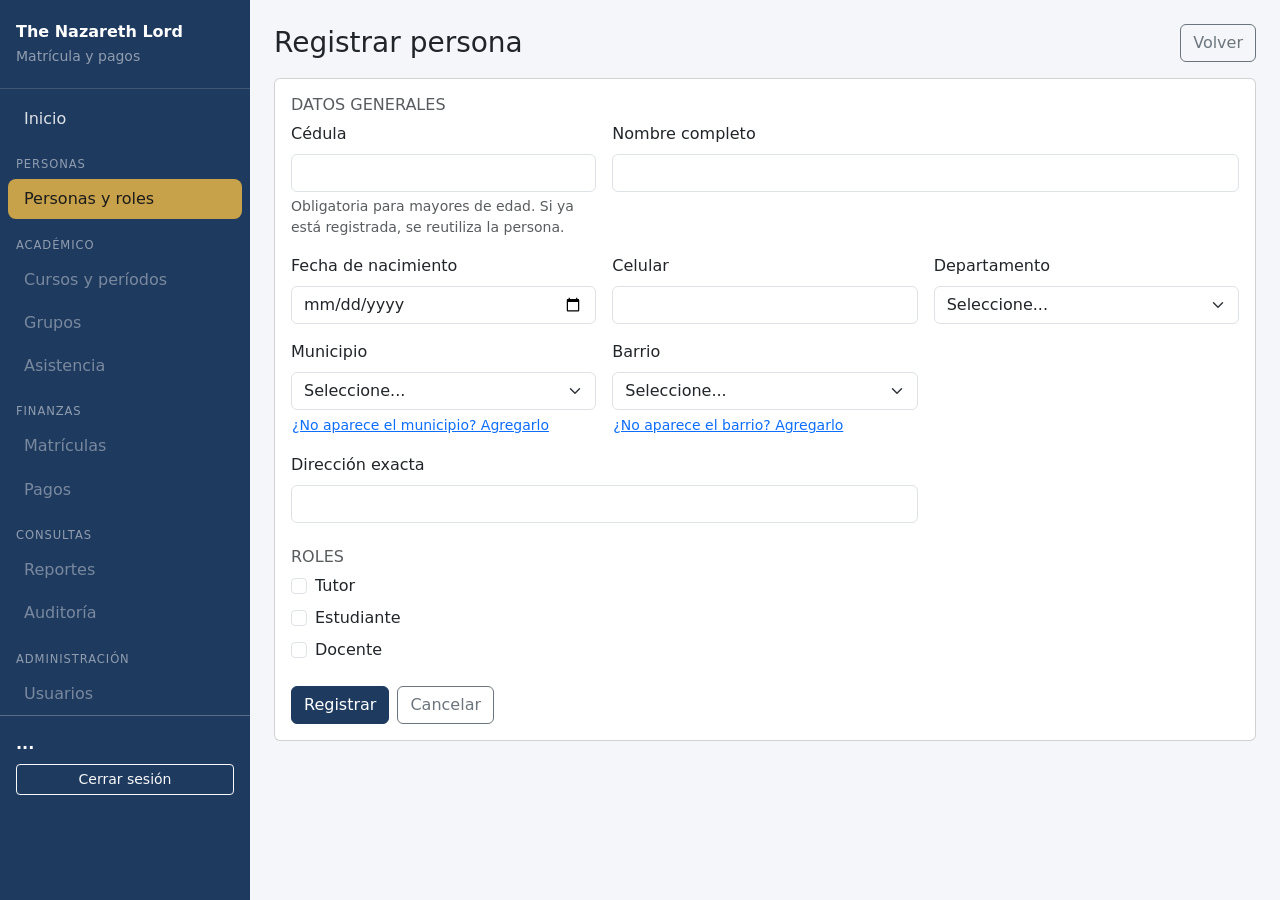
==== sistemaTNL/wwwroot/persona-nueva.html @ ce9fae58 "municipios, búsqueda al escribir y el formulario de registro" ====
﻿<!doctype html>
<html lang="es">
<head>
    <meta charset="utf-8">
    <meta name="viewport" content="width=device-width, initial-scale=1">
    <title>Registrar persona - The Nazareth Lord</title>
    <link href="https://cdn.jsdelivr.net/npm/bootstrap@5.3.3/dist/css/bootstrap.min.css" rel="stylesheet">
    <link href="css/estilos.css" rel="stylesheet">
</head>
<body>
    <div class="d-flex estructura">

        <!-- El menú lo dibuja layout.js -->
        <div id="menu"></div>

        <main class="contenido p-3 p-md-4">
            <div class="d-flex justify-content-between align-items-center mb-3">
                <h1 class="h3 mb-0">Registrar persona</h1>
                <a href="personas.html" class="btn btn-outline-secondary">Volver</a>
            </div>

            <!-- Mensajes de error o de aviso -->
            <div id="mensaje"></div>

            <!-- Resultado cuando el registro sale bien -->
            <div id="exito" class="d-none"></div>

            <form id="formPersona" class="card card-body" novalidate>

                <!-- ===== Datos generales ===== -->
                <h2 class="h6 text-uppercase text-muted">Datos generales</h2>
                <div class="row g-3 mb-4">
                    <div class="col-12 col-md-4">
                        <label class="form-label" for="campoCedula">Cédula</label>
                        <input id="campoCedula" class="form-control" maxlength="20" autocomplete="off">
                        <div class="form-text">Obligatoria para mayores de edad. Si ya está registrada, se reutiliza la persona.</div>
                    </div>

                    <!-- Aviso cuando la cédula ya existe -->
                    <div class="col-12 d-none" id="avisoExistente"></div>

                    <div class="col-12 col-md-8">
                        <label class="form-label" for="campoNombre">Nombre completo</label>
                        <input id="campoNombre" class="form-control" maxlength="150">
                    </div>
                    <div class="col-12 col-md-4">
                        <label class="form-label" for="campoFecha">Fecha de nacimiento</label>
                        <input id="campoFecha" type="date" class="form-control">
                    </div>
                    <div class="col-12 col-md-4">
                        <label class="form-label" for="campoCelular">Celular</label>
                        <input id="campoCelular" class="form-control" maxlength="20">
                    </div>
                    <div class="col-12 col-md-4">
                        <label class="form-label" for="selDepartamento">Departamento</label>
                        <select id="selDepartamento" class="form-select"></select>
                    </div>
                    <div class="col-12 col-md-4">
                        <label class="form-label" for="selMunicipio">Municipio</label>
                        <select id="selMunicipio" class="form-select"></select>
                        <button type="button" id="btnNuevoMunicipio" class="btn btn-link btn-sm p-0 mt-1">¿No aparece el municipio? Agregarlo</button>
                        <div id="cajaMunicipio" class="input-group mt-2 d-none">
                            <input id="campoMunicipioNuevo" class="form-control" placeholder="Nombre del municipio" maxlength="100">
                            <button type="button" id="btnGuardarMunicipio" class="btn btn-outline-primary">Agregar</button>
                        </div>
                    </div>
                    <div class="col-12 col-md-4">
                        <label class="form-label" for="selBarrio">Barrio</label>
                        <select id="selBarrio" class="form-select"></select>
                        <button type="button" id="btnNuevoBarrio" class="btn btn-link btn-sm p-0 mt-1">¿No aparece el barrio? Agregarlo</button>
                        <div id="cajaBarrio" class="input-group mt-2 d-none">
                            <input id="campoBarrioNuevo" class="form-control" placeholder="Nombre del barrio" maxlength="100">
                            <button type="button" id="btnGuardarBarrio" class="btn btn-outline-primary">Agregar</button>
                        </div>
                    </div>
                    <div class="col-12 col-md-8">
                        <label class="form-label" for="campoDireccion">Dirección exacta</label>
                        <input id="campoDireccion" class="form-control" maxlength="250">
                    </div>
                </div>

                <!-- ===== Roles ===== -->
                <h2 class="h6 text-uppercase text-muted">Roles</h2>

                <div class="form-check mb-2">
                    <input class="form-check-input" type="checkbox" id="chkTutor">
                    <label class="form-check-label" for="chkTutor">Tutor</label>
                </div>

                <div class="form-check mb-2">
                    <input class="form-check-input" type="checkbox" id="chkEstudiante">
                    <label class="form-check-label" for="chkEstudiante">Estudiante</label>
                </div>
                <div id="panelEstudiante" class="ms-4 mb-3 d-none">
                    <label class="form-label" for="selTutor">Tutor responsable</label>
                    <select id="selTutor" class="form-select"></select>
                    <div id="ayudaTutor" class="form-text"></div>
                </div>

                <div class="form-check mb-2">
                    <input class="form-check-input" type="checkbox" id="chkDocente">
                    <label class="form-check-label" for="chkDocente">Docente</label>
                </div>
                <div id="panelDocente" class="ms-4 mb-3 d-none">
                    <div class="form-check mb-2">
                        <input class="form-check-input" type="checkbox" id="chkLicenciado">
                        <label class="form-check-label" for="chkLicenciado">Es licenciado</label>
                    </div>
                    <div class="row g-3">
                        <div class="col-12 col-md-4">
                            <label class="form-label" for="campoAnios">Años de experiencia</label>
                            <input id="campoAnios" type="number" min="0" max="80" value="0" class="form-control">
                        </div>
                        <div class="col-12 col-md-8">
                            <label class="form-label" for="campoInstituciones">Instituciones donde ha laborado</label>
                            <input id="campoInstituciones" class="form-control" maxlength="500">
                        </div>
                        <div class="col-12">
                            <label class="form-label">Disponibilidad (al menos una)</label>
                            <div id="cajaModalidades" class="d-flex flex-wrap gap-3"></div>
                        </div>
                    </div>
                </div>

                <div class="d-flex gap-2 mt-3">
                    <button type="submit" id="btnRegistrar" class="btn btn-primario">Registrar</button>
                    <a href="personas.html" class="btn btn-outline-secondary">Cancelar</a>
                </div>
            </form>
        </main>
    </div>

    <script src="https://cdn.jsdelivr.net/npm/bootstrap@5.3.3/dist/js/bootstrap.bundle.min.js"></script>
    <script src="js/api.js"></script>
    <script src="js/layout.js"></script>
    <script src="js/ubicaciones.js"></script>
    <script>
    // @ts-nocheck   (desactiva la revisión de tipos del editor para este bloque)

    let personaExistente = null;   // se llena si la cédula ya está registrada
    const EDAD_MAYORIA = 18;       // solo para el texto de ayuda; la regla real la valida el servidor

    // Campos de datos generales (se bloquean cuando se reutiliza una persona)
    const CAMPOS_GENERALES = ['campoNombre', 'campoFecha', 'campoCelular', 'campoDireccion',
                              'selDepartamento', 'selMunicipio', 'selBarrio'];

    // ---------- Mensajes ----------
    function mostrarMensaje(tipo, texto) {
      const caja = el('mensaje');
      caja.replaceChildren();
      if (!tipo) return;
      const d = document.createElement('div');
      d.className = `alert alert-${tipo}`;
      d.textContent = texto;
      caja.appendChild(d);
    }

    // ---------- Datos de apoyo ----------
    // Tutores habilitados para el desplegable del estudiante
    async function cargarTutores() {
      const r = await api('/api/personas/tutores');
      const sel = el('selTutor');
      sel.replaceChildren();
      const sin = document.createElement('option');
      sin.value = '';
      sin.textContent = '— Sin tutor (solo mayores de edad) —';
      sel.appendChild(sin);
      for (const t of (r.ok ? r.datos : [])) {
        const o = document.createElement('option');
        o.value = String(t.idTutor);
        o.textContent = t.nombreCompleto + (t.cedula ? ` (${t.cedula})` : '');
        sel.appendChild(o);
      }
    }

    // Modalidades habilitadas, como casillas
    async function cargarModalidades() {
      const r = await api('/api/modalidades');
      const caja = el('cajaModalidades');
      caja.replaceChildren();
      for (const m of (r.ok ? r.datos : []).filter((x) => x.estado)) {
        const div = document.createElement('div');
        div.className = 'form-check';
        const chk = document.createElement('input');
        chk.type = 'checkbox';
        chk.className = 'form-check-input modalidad';
        chk.id = 'mod' + m.idModalidad;
        chk.value = String(m.idModalidad);
        const lbl = document.createElement('label');
        lbl.className = 'form-check-label';
        lbl.htmlFor = chk.id;
        lbl.textContent = m.nombre;
        div.append(chk, lbl);
        caja.appendChild(div);
      }
    }

    // ---------- Edad y ayuda del tutor ----------
    function edadActual() {
      const f = el('campoFecha').value;
      if (!f) return null;
      const n = new Date(f + 'T00:00:00');
      const hoy = new Date();
      let edad = hoy.getFullYear() - n.getFullYear();
      const cumple = new Date(hoy.getFullYear(), n.getMonth(), n.getDate());
      if (hoy < cumple) edad--;
      return edad;
    }

    function actualizarAyudaTutor() {
      const edad = edadActual();
      const ayuda = el('ayudaTutor');
      if (edad === null) ayuda.textContent = 'Indique la fecha de nacimiento para saber si el tutor es obligatorio.';
      else if (edad < EDAD_MAYORIA) ayuda.textContent = `Tiene ${edad} años: es menor de edad, el tutor es obligatorio.`;
      else ayuda.textContent = `Tiene ${edad} años: es mayor de edad, el tutor es opcional.`;
    }

    // ---------- Mostrar u ocultar los paneles de cada rol ----------
    el('chkEstudiante').addEventListener('change', (e) => {
      el('panelEstudiante').classList.toggle('d-none', !e.target.checked);
      actualizarAyudaTutor();
    });
    el('chkDocente').addEventListener('change', (e) => {
      el('panelDocente').classList.toggle('d-none', !e.target.checked);
    });
    el('campoFecha').addEventListener('change', actualizarAyudaTutor);

    // ---------- Cédula ya registrada (RN017) ----------
    function bloquearGenerales(bloquear) {
      for (const id of CAMPOS_GENERALES) el(id).disabled = bloquear;
        el('btnNuevoBarrio').classList.toggle('d-none', bloquear);
        el('btnNuevoMunicipio').classList.toggle('d-none', bloquear);
    }

    // Si se edita la cédula después de haber detectado una persona, se vuelve al estado inicial
    el('campoCedula').addEventListener('input', () => {
      if (!personaExistente) return;
      personaExistente = null;
      bloquearGenerales(false);
      for (const id of CAMPOS_GENERALES) { if (!id.startsWith('sel')) el(id).value = ''; }
      iniciarUbicaciones(el('selDepartamento'), el('selMunicipio'), el('selBarrio'));
      el('avisoExistente').classList.add('d-none');
      for (const id of ['chkTutor', 'chkEstudiante', 'chkDocente']) {
        el(id).disabled = false;
        el(id).checked = false;
      }
      el('panelEstudiante').classList.add('d-none');
      el('panelDocente').classList.add('d-none');
    });

    // Al salir del campo cédula se busca si la persona ya existe
    el('campoCedula').addEventListener('blur', async () => {
      const cedula = el('campoCedula').value.trim();
      if (!cedula || personaExistente) return;

      const r = await api(`/api/personas/buscar?cedula=${encodeURIComponent(cedula)}`);
      if (!r.ok) return;   // 404 = no existe: es una persona nueva

      const p = r.datos;
      personaExistente = p;

      // Se muestran sus datos actuales (no editables aquí)
      el('campoNombre').value = p.nombreCompleto ?? '';
      el('campoFecha').value = p.fechaNacimiento ?? '';
      el('campoCelular').value = p.celular ?? '';
      el('campoDireccion').value = p.direccionExacta ?? '';
      llenarSelect(el('selDepartamento'), await (async () => {
        const d = await api('/api/ubicaciones/departamentos');
        return d.ok ? d.datos : [];
      })(), 'idDepartamento', p.idDepartamento);
      await cargarMunicipios(el('selMunicipio'), p.idDepartamento, p.idMunicipio);
      await cargarBarrios(el('selBarrio'), p.idMunicipio, p.idBarrio);
      bloquearGenerales(true);

      // Aviso y roles que ya tiene (esos se bloquean)
      const aviso = el('avisoExistente');
      aviso.className = 'col-12';
      aviso.replaceChildren();
      const d = document.createElement('div');
      d.className = 'alert alert-info mb-0';
      d.textContent = `Esta persona ya está registrada (${p.nombreCompleto}). Se conservan sus datos y solo se le agregarán los roles que marque.`;
      aviso.appendChild(d);

      const tiene = { chkTutor: p.esTutor, chkEstudiante: p.esEstudiante, chkDocente: p.esDocente };
      for (const [id, ya] of Object.entries(tiene)) {
        el(id).disabled = !!ya;
        if (ya) el(id).checked = false;
      }
      actualizarAyudaTutor();
    });

// ---------- Agregar un municipio nuevo ----------
// Muestra u oculta la cajita para escribir el nombre
el('btnNuevoMunicipio').addEventListener('click', () => {
    el('cajaMunicipio').classList.toggle('d-none');
});

el('btnGuardarMunicipio').addEventListener('click', async () => {
    const nombre = el('campoMunicipioNuevo').value.trim();
    const idDepartamento = Number(el('selDepartamento').value);
    // Validaciones simples antes de llamar al servidor
    if (!idDepartamento) { mostrarMensaje('warning', 'Seleccione primero el departamento.'); return; }
    if (!nombre) { mostrarMensaje('warning', 'Escriba el nombre del municipio.'); return; }

    const r = await api('/api/ubicaciones/municipios', { method: 'POST', body: { nombre, idDepartamento } });
    if (!r.ok) { mostrarMensaje('danger', mensajeError(r)); return; }

    // Se recarga la lista de municipios y se deja seleccionado el nuevo
    await cargarMunicipios(el('selMunicipio'), idDepartamento, r.datos.idMunicipio);
    // Como el municipio es nuevo, todavía no tiene barrios
    await cargarBarrios(el('selBarrio'), r.datos.idMunicipio);
    el('campoMunicipioNuevo').value = '';
    el('cajaMunicipio').classList.add('d-none');
    mostrarMensaje('success', `Municipio "${nombre}" agregado. Ahora agregá su barrio.`);
});

// ---------- Agregar un barrio nuevo (RN016) ----------

    el('btnNuevoBarrio').addEventListener('click', () => {
      el('cajaBarrio').classList.toggle('d-none');
    });

    el('btnGuardarBarrio').addEventListener('click', async () => {
      const nombre = el('campoBarrioNuevo').value.trim();
      const idMunicipio = Number(el('selMunicipio').value);
      if (!idMunicipio) { mostrarMensaje('warning', 'Seleccione primero el departamento y el municipio.'); return; }
      if (!nombre) { mostrarMensaje('warning', 'Escriba el nombre del barrio.'); return; }

      const r = await api('/api/ubicaciones/barrios', { method: 'POST', body: { nombre, idMunicipio } });
      if (!r.ok) { mostrarMensaje('danger', mensajeError(r)); return; }

      // Se recarga la lista y se deja seleccionado el barrio nuevo
      await cargarBarrios(el('selBarrio'), idMunicipio);
      const opcion = [...el('selBarrio').options].find((o) => o.textContent === nombre);
      if (opcion) el('selBarrio').value = opcion.value;
      el('campoBarrioNuevo').value = '';
      el('cajaBarrio').classList.add('d-none');
      mostrarMensaje('success', `Barrio "${nombre}" agregado.`);
    });

    // ---------- Registrar ----------
    el('formPersona').addEventListener('submit', async (e) => {
      e.preventDefault();
      mostrarMensaje(null, '');

      const cuerpo = {
        nombreCompleto: el('campoNombre').value.trim(),
        fechaNacimiento: el('campoFecha').value,
        cedula: el('campoCedula').value.trim() || null,
        celular: el('campoCelular').value.trim() || null,
        idBarrio: Number(el('selBarrio').value),
        direccionExacta: el('campoDireccion').value.trim(),
        esTutor: el('chkTutor').checked && !el('chkTutor').disabled,
        estudiante: null,
        docente: null,
      };

      // Validaciones simples (las reglas de negocio las valida el servidor)
      if (!cuerpo.nombreCompleto) { mostrarMensaje('warning', 'El nombre es obligatorio.'); return; }
      if (!cuerpo.fechaNacimiento) { mostrarMensaje('warning', 'La fecha de nacimiento es obligatoria.'); return; }
      if (!cuerpo.idBarrio) { mostrarMensaje('warning', 'Seleccione el departamento, el municipio y el barrio.'); return; }
      if (!cuerpo.direccionExacta) { mostrarMensaje('warning', 'La dirección exacta es obligatoria.'); return; }

      // Rol estudiante
      if (el('chkEstudiante').checked && !el('chkEstudiante').disabled) {
        const t = el('selTutor').value;
        cuerpo.estudiante = { idTutor: t ? Number(t) : null };
      }

      // Rol docente
      if (el('chkDocente').checked && !el('chkDocente').disabled) {
        const ids = [...document.querySelectorAll('.modalidad:checked')].map((c) => Number(c.value));
        if (ids.length === 0) { mostrarMensaje('warning', 'Seleccione al menos una modalidad de disponibilidad para el docente.'); return; }
        const anios = Number(el('campoAnios').value);
        if (!Number.isInteger(anios) || anios < 0) { mostrarMensaje('warning', 'Los años de experiencia deben ser un número entero (0 o más).'); return; }
        cuerpo.docente = {
          esLicenciado: el('chkLicenciado').checked,
          aniosExperiencia: anios,
          institucionesLaborales: el('campoInstituciones').value.trim() || null,
          idModalidades: ids,
        };
      }

      const sinRoles = !cuerpo.esTutor && !cuerpo.estudiante && !cuerpo.docente;
      if (sinRoles && !confirm('No marcó ningún rol. ¿Registrar la persona sin roles?')) return;

      const boton = el('btnRegistrar');
      boton.disabled = true;
      const r = await api('/api/personas', { method: 'POST', body: cuerpo });
      boton.disabled = false;

      if (!r.ok) { mostrarMensaje('danger', mensajeError(r)); return; }

      // Registro correcto: se oculta el formulario y se muestra el resultado
      el('formPersona').classList.add('d-none');
      const ok = el('exito');
      ok.className = '';
      ok.replaceChildren();
      const alerta = document.createElement('div');
      alerta.className = 'alert alert-success';
      alerta.textContent = r.datos?.reutilizada
        ? `Se agregaron los roles a ${r.datos.nombreCompleto}.`
        : `${r.datos?.nombreCompleto} se registró correctamente.`;
      const otra = document.createElement('a');
      otra.href = 'persona-nueva.html';
      otra.className = 'btn btn-primario me-2';
      otra.textContent = 'Registrar otra persona';
      const ver = document.createElement('a');
      ver.href = 'personas.html';
      ver.className = 'btn btn-outline-secondary';
      ver.textContent = 'Ir a Personas';
      ok.append(alerta, otra, ver);
    });

    // ---------- Inicio ----------
    montarLayout('personas.html');
    iniciarUbicaciones(el('selDepartamento'), el('selMunicipio'), el('selBarrio'));
    cargarTutores();
    cargarModalidades();
    actualizarAyudaTutor();
    </script>
</body>
</html>
---- sistemaTNL/wwwroot/css/estilos.css ----
﻿/* Estilos comunes del sistema. Para cambiar los colores de la academia, editar solo estas variables. */
:root {
    --color-primario: #1f3a5f;
    --color-primario-oscuro: #162b47;
    --color-acento: #c8a24a;
}

/* ---------- Login ---------- */
.fondo-login {
    min-height: 100vh;
    display: flex;
    align-items: center;
    justify-content: center;
    background: linear-gradient(135deg, var(--color-primario), var(--color-primario-oscuro));
    padding: 1rem;
}

.tarjeta-login {
    width: 100%;
    max-width: 420px;
    border: 0;
    border-radius: 1rem;
}

.btn-primario {
    background: var(--color-primario);
    border-color: var(--color-primario);
    color: #fff;
}

    .btn-primario:hover {
        background: var(--color-primario-oscuro);
        border-color: var(--color-primario-oscuro);
        color: #fff;
    }

/* ---------- Estructura general (menú lateral + contenido) ---------- */
.barra-lateral {
    width: 250px;
    min-height: 100vh;
    background: var(--color-primario);
    color: #fff;
}

    .barra-lateral .marca {
        padding: 1.25rem 1rem;
        border-bottom: 1px solid rgba(255,255,255,.15);
    }

    .barra-lateral .nav-link {
        color: rgba(255,255,255,.85);
        border-radius: .5rem;
        margin: .1rem .5rem;
    }

        .barra-lateral .nav-link:hover {
            background: rgba(255,255,255,.12);
            color: #fff;
        }

        .barra-lateral .nav-link.active {
            background: var(--color-acento);
            color: #1b1b1b;
        }

        .barra-lateral .nav-link.disabled {
            color: rgba(255,255,255,.4);
        }

    .barra-lateral .seccion {
        font-size: .72rem;
        letter-spacing: .08em;
        text-transform: uppercase;
        color: rgba(255,255,255,.5);
        padding: 1rem 1rem .25rem;
    }

.contenido {
    flex: 1;
    background: #f4f6f9;
    min-height: 100vh;
}

/* En pantallas pequeñas el menú pasa arriba */
@media (max-width: 768px) {
    .estructura {
        flex-direction: column;
    }

    .barra-lateral {
        width: 100%;
        min-height: auto;
    }
    /* Menú lateral como columna: la zona del usuario queda siempre abajo */
    .barra-lateral {
        display: flex;
        flex-direction: column;
        flex-shrink: 0;
    }
}
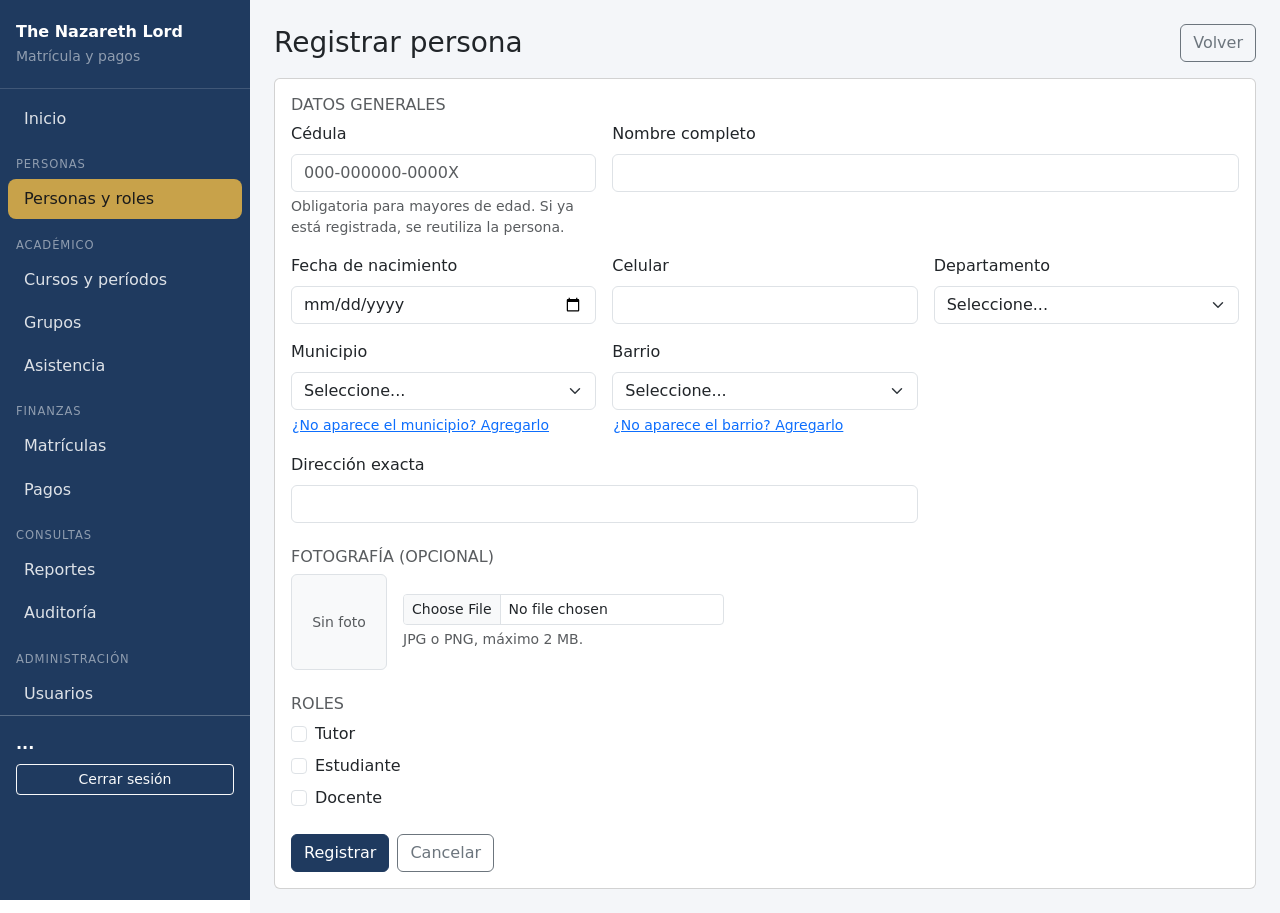
==== commit 72d86553: "version 0001" ====
--- a/sistemaTNL/wwwroot/persona-nueva.html
+++ b/sistemaTNL/wwwroot/persona-nueva.html
@@ -32,7 +32,9 @@
                 <div class="row g-3 mb-4">
                     <div class="col-12 col-md-4">
                         <label class="form-label" for="campoCedula">Cédula</label>
-                        <input id="campoCedula" class="form-control" maxlength="20" autocomplete="off">
+                        <input id="campoCedula" class="form-control" maxlength="20" autocomplete="off" placeholder="000-000000-0000X">
+                        <!-- Aviso en rojo cuando la cédula no es válida -->
+                        <div id="errorCedula" class="invalid-feedback"></div>
                         <div class="form-text">Obligatoria para mayores de edad. Si ya está registrada, se reutiliza la persona.</div>
                     </div>
 
@@ -76,6 +78,20 @@
                     <div class="col-12 col-md-8">
                         <label class="form-label" for="campoDireccion">Dirección exacta</label>
                         <input id="campoDireccion" class="form-control" maxlength="250">
+                    </div>
+                </div>
+
+                <!-- ===== Fotografía (opcional) ===== -->
+                <h2 class="h6 text-uppercase text-muted">Fotografía (opcional)</h2>
+                <div class="d-flex align-items-center gap-3 mb-4">
+                    <div class="rounded border bg-light d-flex align-items-center justify-content-center overflow-hidden flex-shrink-0"
+                         style="width:96px;height:96px;">
+                        <img id="vistaFoto" alt="Vista previa" class="d-none" style="width:100%;height:100%;object-fit:cover;">
+                        <span id="sinFoto" class="text-muted small text-center px-1">Sin foto</span>
+                    </div>
+                    <div>
+                        <input id="archivoFoto" type="file" accept="image/jpeg,image/png" class="form-control form-control-sm">
+                        <div class="form-text">JPG o PNG, máximo 2 MB.</div>
                     </div>
                 </div>
 
@@ -230,6 +246,7 @@
       for (const id of CAMPOS_GENERALES) el(id).disabled = bloquear;
         el('btnNuevoBarrio').classList.toggle('d-none', bloquear);
         el('btnNuevoMunicipio').classList.toggle('d-none', bloquear);
+        el('archivoFoto').disabled = bloquear;   // una persona ya registrada conserva su foto
     }
 
     // Si se edita la cédula después de haber detectado una persona, se vuelve al estado inicial
@@ -250,9 +267,12 @@
 
     // Al salir del campo cédula se busca si la persona ya existe
     el('campoCedula').addEventListener('blur', async () => {
-      const cedula = el('campoCedula').value.trim();
-      if (!cedula || personaExistente) return;
-
+        // La letra final se pasa a mayúscula
+        const cedula = el('campoCedula').value.trim().toUpperCase();
+        el('campoCedula').value = cedula;
+        // Si el formato es inválido se muestra el aviso y no se busca nada
+        if (!validarCedula(true)) return;
+        if (!cedula || personaExistente) return;
       const r = await api(`/api/personas/buscar?cedula=${encodeURIComponent(cedula)}`);
       if (!r.ok) return;   // 404 = no existe: es una persona nueva
 
@@ -288,6 +308,86 @@
       }
       actualizarAyudaTutor();
     });
+// ---------- Cédula: formato y fecha de nacimiento ----------
+// Formato nicaragüense: 000-000000-0000X
+//   3 dígitos (municipio) - 6 dígitos (día, mes y año de nacimiento) - 4 dígitos + 1 letra
+const FORMATO_CEDULA = /^(\d{3})-(\d{2})(\d{2})(\d{2})-(\d{4})([A-Z])$/;
+
+// Lee una cédula y devuelve { fechaIso } si es válida o { error } con el motivo
+function leerCedula(texto) {
+    const m = FORMATO_CEDULA.exec(texto);
+    if (!m) {
+        return { error: 'Formato de cédula inválido. Use el formato 000-000000-0000X (por ejemplo 401-121200-1000Q).' };
+    }
+    const dia = Number(m[2]);
+    const mes = Number(m[3]);
+    const yy = Number(m[4]);           // año de 2 dígitos
+
+    // Año de 2 dígitos: se prueba primero 20xx; si cae en el futuro, es 19xx (00 = 2000, 90 = 1990)
+    const hoy = new Date();
+    let anio = 2000 + yy;
+    if (new Date(anio, mes - 1, dia) > hoy) anio = 1900 + yy;
+
+    // La fecha debe existir de verdad (por ejemplo, no 31 de febrero ni mes 13)
+    const f = new Date(anio, mes - 1, dia);
+    if (f.getFullYear() !== anio || f.getMonth() !== mes - 1 || f.getDate() !== dia) {
+        return { error: 'La cédula tiene una fecha de nacimiento inválida (los 6 dígitos del medio deben ser día, mes y año).' };
+    }
+    const iso = `${anio}-${String(mes).padStart(2, '0')}-${String(dia).padStart(2, '0')}`;
+    return { fechaIso: iso };
+}
+
+// Valida la cédula escrita. Si es válida, rellena la fecha de nacimiento.
+// mostrarError = true: muestra el aviso en rojo (al salir del campo o al registrar).
+// Devuelve true si la cédula está vacía o es válida.
+function validarCedula(mostrarError) {
+    const campo = el('campoCedula');
+    const texto = campo.value.trim().toUpperCase();
+    campo.classList.remove('is-invalid');
+    if (!texto) return true;       // vacía: si es obligatoria (mayor de edad) lo valida el servidor
+
+    const r = leerCedula(texto);
+    if (r.error) {
+        if (mostrarError) {
+            el('errorCedula').textContent = r.error;
+            campo.classList.add('is-invalid');
+        }
+        return false;
+    }
+    el('campoFecha').value = r.fechaIso;
+    actualizarAyudaTutor();        // la edad cambió: se actualiza el aviso del tutor
+    return true;
+}
+
+// Mientras se escribe: apenas la cédula esté completa y sea válida, se rellena la fecha
+el('campoCedula').addEventListener('input', () => validarCedula(false));
+// ---------- Fotografía (opcional) ----------
+let urlVista = null;   // dirección temporal de la vista previa
+
+el('archivoFoto').addEventListener('change', () => {
+    const archivo = el('archivoFoto').files[0];
+    if (urlVista) { URL.revokeObjectURL(urlVista); urlVista = null; }
+    el('vistaFoto').classList.add('d-none');
+    el('sinFoto').classList.remove('d-none');
+    if (!archivo) return;
+
+    // Validaciones simples (el servidor comprueba además el contenido real)
+    if (!['image/jpeg', 'image/png'].includes(archivo.type)) {
+        mostrarMensaje('warning', 'La fotografía debe ser JPG o PNG.');
+        el('archivoFoto').value = '';
+        return;
+    }
+    if (archivo.size > 2 * 1024 * 1024) {
+        mostrarMensaje('warning', 'La imagen no puede superar los 2 MB.');
+        el('archivoFoto').value = '';
+        return;
+    }
+    mostrarMensaje(null, '');
+    urlVista = URL.createObjectURL(archivo);
+    el('vistaFoto').src = urlVista;
+    el('vistaFoto').classList.remove('d-none');
+    el('sinFoto').classList.add('d-none');
+});
 
 // ---------- Agregar un municipio nuevo ----------
 // Muestra u oculta la cajita para escribir el nombre
@@ -355,7 +455,11 @@
         docente: null,
       };
 
-      // Validaciones simples (las reglas de negocio las valida el servidor)
+
+        // La cédula, si se escribió, debe tener el formato correcto
+        el('campoCedula').value = el('campoCedula').value.trim().toUpperCase();
+        if (!validarCedula(true)) { mostrarMensaje('warning', 'Corrija la cédula: el formato no es válido.'); return; }
+        // Validaciones simples (las reglas de negocio las valida el servidor
       if (!cuerpo.nombreCompleto) { mostrarMensaje('warning', 'El nombre es obligatorio.'); return; }
       if (!cuerpo.fechaNacimiento) { mostrarMensaje('warning', 'La fecha de nacimiento es obligatoria.'); return; }
       if (!cuerpo.idBarrio) { mostrarMensaje('warning', 'Seleccione el departamento, el municipio y el barrio.'); return; }
@@ -389,7 +493,17 @@
       const r = await api('/api/personas', { method: 'POST', body: cuerpo });
       boton.disabled = false;
 
-      if (!r.ok) { mostrarMensaje('danger', mensajeError(r)); return; }
+        if (!r.ok) { mostrarMensaje('danger', mensajeError(r)); return; }
+
+        // Fotografía (opcional): se sube después de registrar, porque necesita el id de la persona
+        let avisoFoto = '';
+        const archivoFoto = el('archivoFoto').files[0];
+        if (archivoFoto && r.datos?.idPersona) {
+            const datos = new FormData();
+            datos.append('archivo', archivoFoto);
+            const rf = await api(`/api/personas/${r.datos.idPersona}/fotografia`, { method: 'PUT', body: datos });
+            if (!rf.ok) avisoFoto = ` Pero la fotografía no se pudo guardar (${mensajeError(rf)}). Puede agregarla desde Personas y roles.`;
+        }
 
       // Registro correcto: se oculta el formulario y se muestra el resultado
       el('formPersona').classList.add('d-none');
@@ -397,10 +511,10 @@
       ok.className = '';
       ok.replaceChildren();
       const alerta = document.createElement('div');
-      alerta.className = 'alert alert-success';
-      alerta.textContent = r.datos?.reutilizada
-        ? `Se agregaron los roles a ${r.datos.nombreCompleto}.`
-        : `${r.datos?.nombreCompleto} se registró correctamente.`;
+        alerta.className = avisoFoto ? 'alert alert-warning' : 'alert alert-success';
+        alerta.textContent = (r.datos?.reutilizada
+            ? `Se agregaron los roles a ${r.datos.nombreCompleto}.`
+            : `${r.datos?.nombreCompleto} se registró correctamente.`) + avisoFoto;
       const otra = document.createElement('a');
       otra.href = 'persona-nueva.html';
       otra.className = 'btn btn-primario me-2';
--- a/sistemaTNL/wwwroot/css/estilos.css
+++ b/sistemaTNL/wwwroot/css/estilos.css
@@ -6,20 +6,128 @@
 }
 
 /* ---------- Login ---------- */
-.fondo-login {
+/* ---------- Login y recuperación de contraseña ---------- */
+/* Pantalla dividida: panel de marca a la izquierda y formulario a la derecha */
+.login-pagina {
     min-height: 100vh;
+    display: grid;
+    grid-template-columns: 1fr 1fr;
+}
+
+.login-marca {
+    position: relative;
+    overflow: hidden;
+    display: flex;
+    flex-direction: column;
+    justify-content: center;
+    padding: 3rem;
+    color: #fff;
+    background: linear-gradient(160deg, var(--color-primario), var(--color-primario-oscuro));
+}
+
+    /* Círculos decorativos suaves en la esquina del panel */
+    .login-marca::before,
+    .login-marca::after {
+        content: "";
+        position: absolute;
+        border-radius: 50%;
+        border: 1px solid rgba(200, 162, 74, .35);
+    }
+
+    .login-marca::before {
+        width: 420px;
+        height: 420px;
+        right: -160px;
+        bottom: -160px;
+    }
+
+    .login-marca::after {
+        width: 260px;
+        height: 260px;
+        right: -80px;
+        bottom: -80px;
+    }
+
+    .login-marca .insignia {
+        width: 76px;
+        height: 76px;
+        border-radius: 50%;
+        border: 2px solid var(--color-acento);
+        display: flex;
+        align-items: center;
+        justify-content: center;
+        margin-bottom: 1.5rem;
+        color: var(--color-acento);
+    }
+
+    .login-marca h1 {
+        font-size: 2.1rem;
+        font-weight: 700;
+        margin: 0;
+    }
+
+    .login-marca .subtitulo {
+        color: var(--color-acento);
+        letter-spacing: .12em;
+        text-transform: uppercase;
+        font-size: .8rem;
+        margin: .25rem 0 0;
+    }
+
+    .login-marca .linea {
+        width: 64px;
+        height: 3px;
+        background: var(--color-acento);
+        margin: 1.25rem 0;
+    }
+
+    .login-marca p {
+        color: rgba(255, 255, 255, .78);
+        max-width: 24rem;
+        margin: 0;
+    }
+
+.login-formulario {
     display: flex;
     align-items: center;
     justify-content: center;
-    background: linear-gradient(135deg, var(--color-primario), var(--color-primario-oscuro));
-    padding: 1rem;
-}
-
-.tarjeta-login {
+    padding: 2rem 1.25rem;
+    background: #fff;
+}
+
+.login-caja {
     width: 100%;
-    max-width: 420px;
-    border: 0;
-    border-radius: 1rem;
+    max-width: 380px;
+}
+
+/* En el celular el panel de marca queda arriba y más compacto */
+@media (max-width: 768px) {
+    .login-pagina {
+        grid-template-columns: 1fr;
+        grid-template-rows: auto 1fr;
+    }
+
+    .login-marca {
+        padding: 2rem 1.5rem;
+    }
+
+        .login-marca .insignia {
+            width: 56px;
+            height: 56px;
+            margin-bottom: 1rem;
+        }
+
+        .login-marca h1 {
+            font-size: 1.6rem;
+        }
+
+        .login-marca p {
+            display: none;
+        }
+
+        .login-marca .linea {
+            margin: .75rem 0 0;
+        }
 }
 
 .btn-primario {
